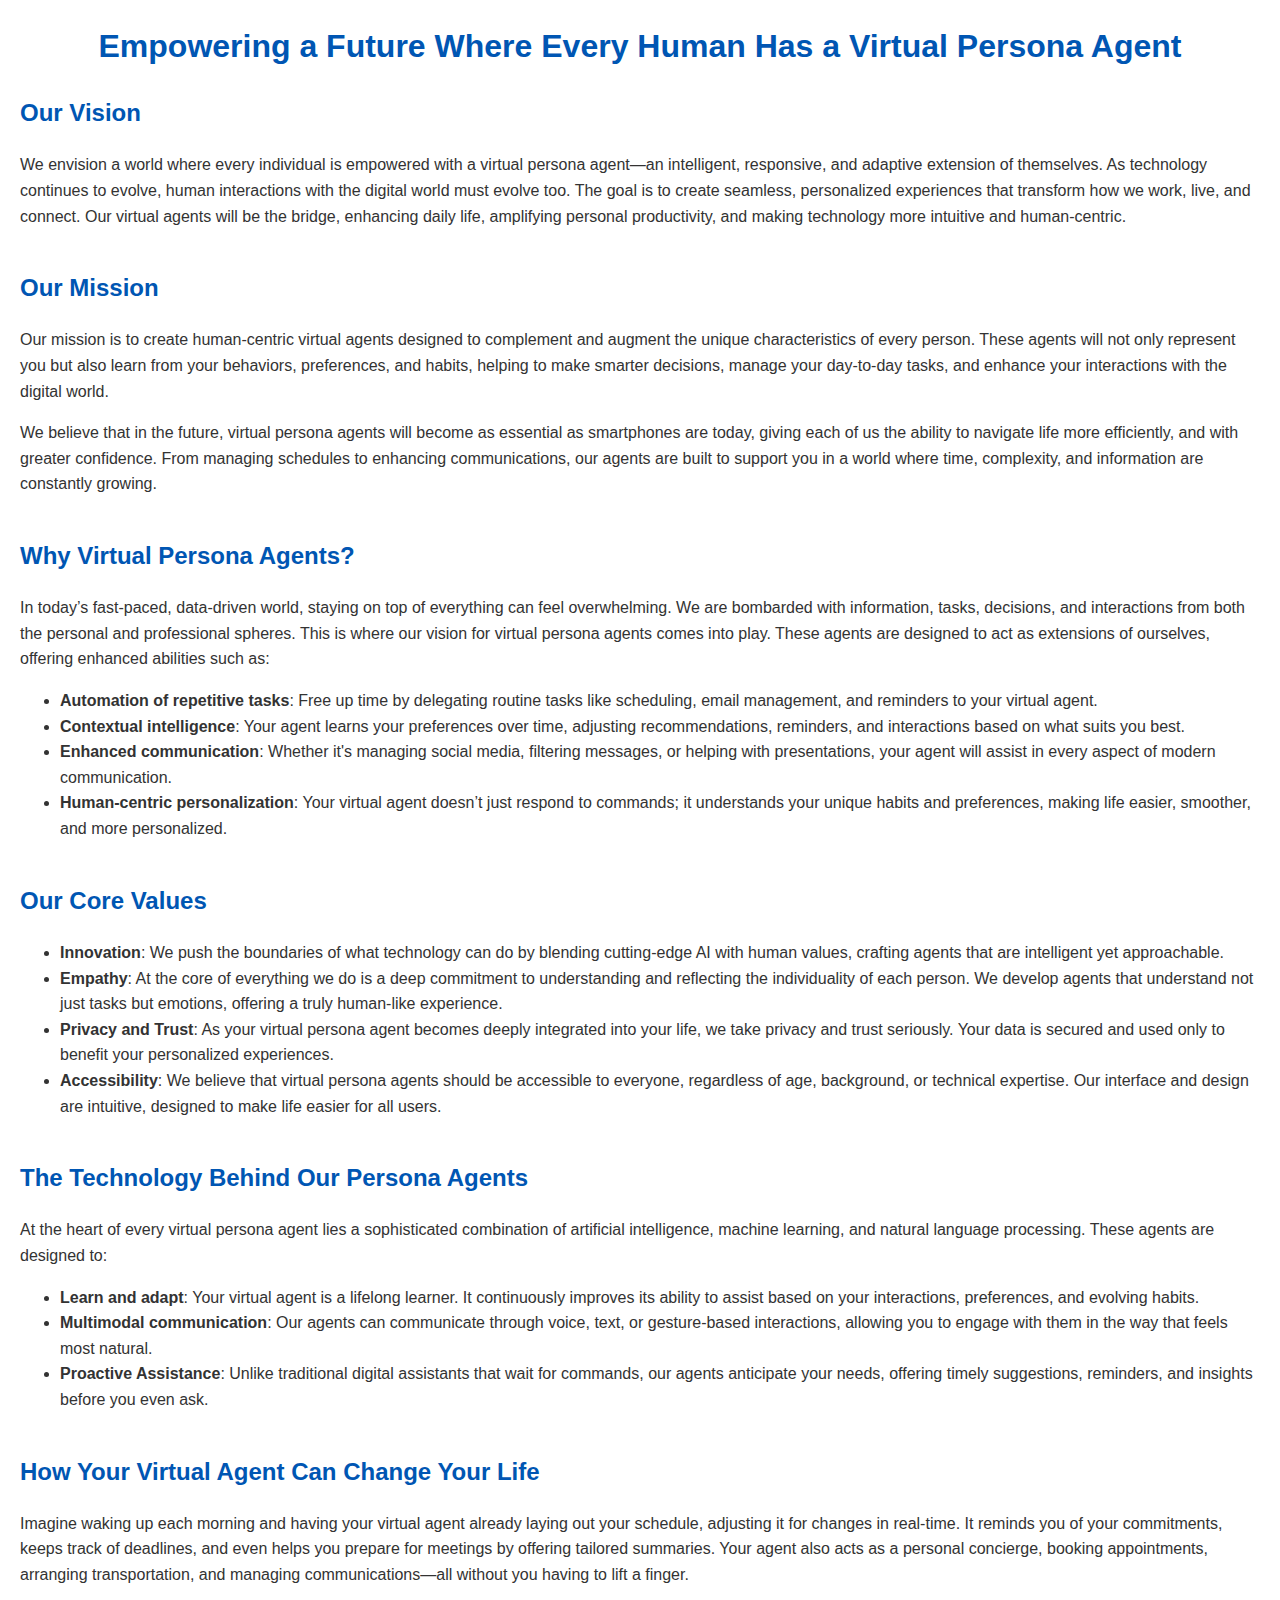
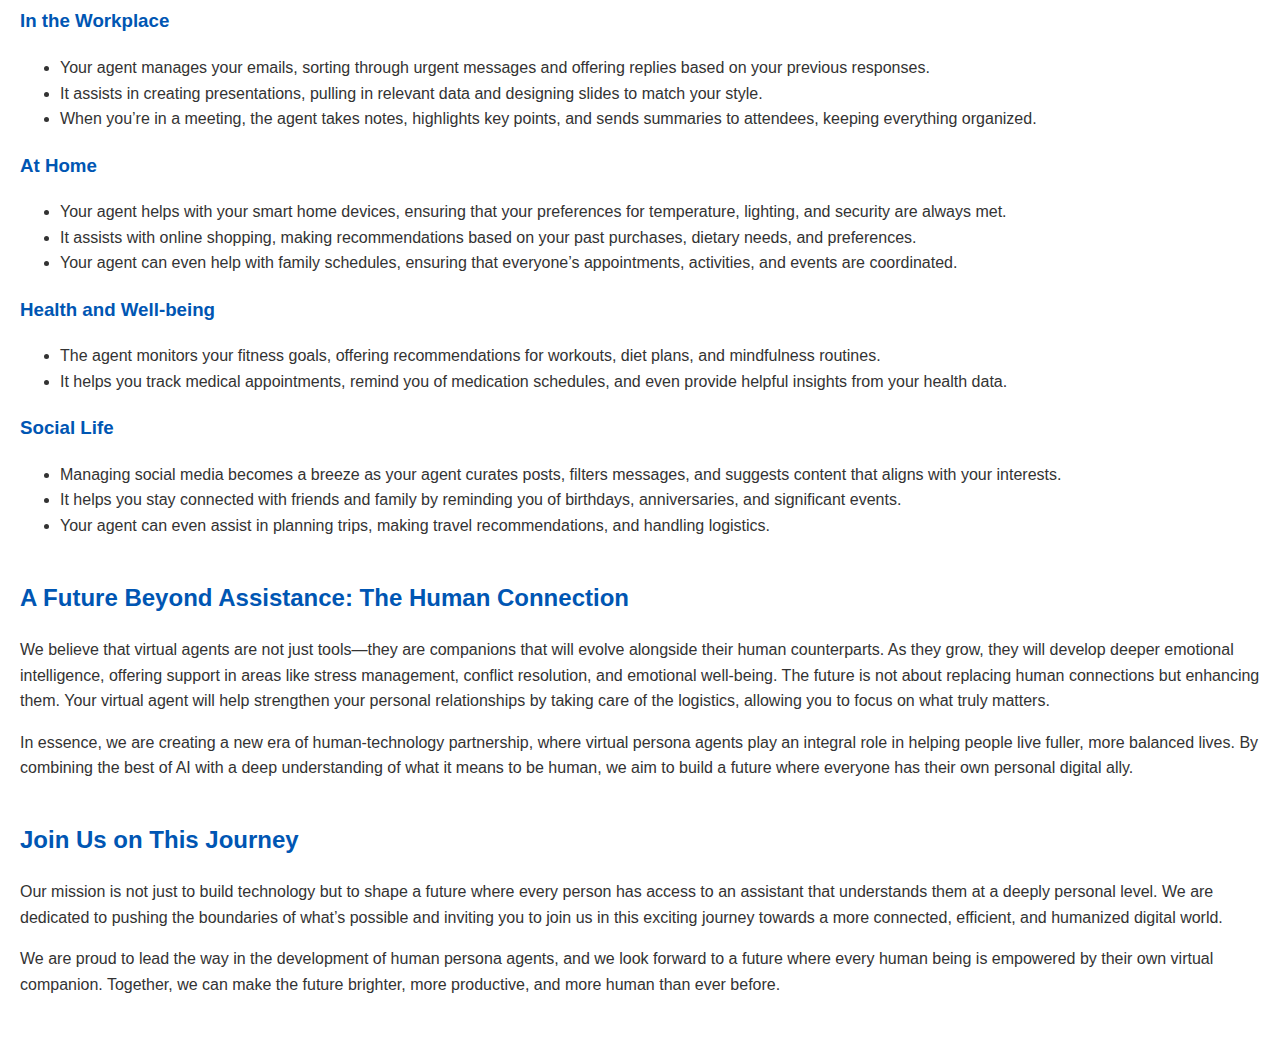
==== templates/about.html @ 0e73c724 "added important pages" ====
<!DOCTYPE html>
<html lang="en">
<head>
    <meta charset="UTF-8">
    <meta name="viewport" content="width=device-width, initial-scale=1.0">
    <title>About Us</title>
    <style>
        body {
            font-family: Arial, sans-serif;
            line-height: 1.6;
            margin: 20px;
            color: #333;
        }
        h1, h2, h3 {
            color: #0056b3;
        }
        h1 {
            text-align: center;
        }
        section {
            margin-bottom: 40px;
        }
    </style>
</head>
<body>

    <h1>Empowering a Future Where Every Human Has a Virtual Persona Agent</h1>

    <section>
        <h2>Our Vision</h2>
        <p>We envision a world where every individual is empowered with a virtual persona agent—an intelligent, responsive, and adaptive extension of themselves. As technology continues to evolve, human interactions with the digital world must evolve too. The goal is to create seamless, personalized experiences that transform how we work, live, and connect. Our virtual agents will be the bridge, enhancing daily life, amplifying personal productivity, and making technology more intuitive and human-centric.</p>
    </section>

    <section>
        <h2>Our Mission</h2>
        <p>Our mission is to create human-centric virtual agents designed to complement and augment the unique characteristics of every person. These agents will not only represent you but also learn from your behaviors, preferences, and habits, helping to make smarter decisions, manage your day-to-day tasks, and enhance your interactions with the digital world.</p>
        <p>We believe that in the future, virtual persona agents will become as essential as smartphones are today, giving each of us the ability to navigate life more efficiently, and with greater confidence. From managing schedules to enhancing communications, our agents are built to support you in a world where time, complexity, and information are constantly growing.</p>
    </section>

    <section>
        <h2>Why Virtual Persona Agents?</h2>
        <p>In today’s fast-paced, data-driven world, staying on top of everything can feel overwhelming. We are bombarded with information, tasks, decisions, and interactions from both the personal and professional spheres. This is where our vision for virtual persona agents comes into play. These agents are designed to act as extensions of ourselves, offering enhanced abilities such as:</p>
        <ul>
            <li><strong>Automation of repetitive tasks</strong>: Free up time by delegating routine tasks like scheduling, email management, and reminders to your virtual agent.</li>
            <li><strong>Contextual intelligence</strong>: Your agent learns your preferences over time, adjusting recommendations, reminders, and interactions based on what suits you best.</li>
            <li><strong>Enhanced communication</strong>: Whether it's managing social media, filtering messages, or helping with presentations, your agent will assist in every aspect of modern communication.</li>
            <li><strong>Human-centric personalization</strong>: Your virtual agent doesn’t just respond to commands; it understands your unique habits and preferences, making life easier, smoother, and more personalized.</li>
        </ul>
    </section>

    <section>
        <h2>Our Core Values</h2>
        <ul>
            <li><strong>Innovation</strong>: We push the boundaries of what technology can do by blending cutting-edge AI with human values, crafting agents that are intelligent yet approachable.</li>
            <li><strong>Empathy</strong>: At the core of everything we do is a deep commitment to understanding and reflecting the individuality of each person. We develop agents that understand not just tasks but emotions, offering a truly human-like experience.</li>
            <li><strong>Privacy and Trust</strong>: As your virtual persona agent becomes deeply integrated into your life, we take privacy and trust seriously. Your data is secured and used only to benefit your personalized experiences.</li>
            <li><strong>Accessibility</strong>: We believe that virtual persona agents should be accessible to everyone, regardless of age, background, or technical expertise. Our interface and design are intuitive, designed to make life easier for all users.</li>
        </ul>
    </section>

    <section>
        <h2>The Technology Behind Our Persona Agents</h2>
        <p>At the heart of every virtual persona agent lies a sophisticated combination of artificial intelligence, machine learning, and natural language processing. These agents are designed to:</p>
        <ul>
            <li><strong>Learn and adapt</strong>: Your virtual agent is a lifelong learner. It continuously improves its ability to assist based on your interactions, preferences, and evolving habits.</li>
            <li><strong>Multimodal communication</strong>: Our agents can communicate through voice, text, or gesture-based interactions, allowing you to engage with them in the way that feels most natural.</li>
            <li><strong>Proactive Assistance</strong>: Unlike traditional digital assistants that wait for commands, our agents anticipate your needs, offering timely suggestions, reminders, and insights before you even ask.</li>
        </ul>
    </section>

    <section>
        <h2>How Your Virtual Agent Can Change Your Life</h2>
        <p>Imagine waking up each morning and having your virtual agent already laying out your schedule, adjusting it for changes in real-time. It reminds you of your commitments, keeps track of deadlines, and even helps you prepare for meetings by offering tailored summaries. Your agent also acts as a personal concierge, booking appointments, arranging transportation, and managing communications—all without you having to lift a finger.</p>

        <h3>In the Workplace</h3>
        <ul>
            <li>Your agent manages your emails, sorting through urgent messages and offering replies based on your previous responses.</li>
            <li>It assists in creating presentations, pulling in relevant data and designing slides to match your style.</li>
            <li>When you’re in a meeting, the agent takes notes, highlights key points, and sends summaries to attendees, keeping everything organized.</li>
        </ul>

        <h3>At Home</h3>
        <ul>
            <li>Your agent helps with your smart home devices, ensuring that your preferences for temperature, lighting, and security are always met.</li>
            <li>It assists with online shopping, making recommendations based on your past purchases, dietary needs, and preferences.</li>
            <li>Your agent can even help with family schedules, ensuring that everyone’s appointments, activities, and events are coordinated.</li>
        </ul>

        <h3>Health and Well-being</h3>
        <ul>
            <li>The agent monitors your fitness goals, offering recommendations for workouts, diet plans, and mindfulness routines.</li>
            <li>It helps you track medical appointments, remind you of medication schedules, and even provide helpful insights from your health data.</li>
        </ul>

        <h3>Social Life</h3>
        <ul>
            <li>Managing social media becomes a breeze as your agent curates posts, filters messages, and suggests content that aligns with your interests.</li>
            <li>It helps you stay connected with friends and family by reminding you of birthdays, anniversaries, and significant events.</li>
            <li>Your agent can even assist in planning trips, making travel recommendations, and handling logistics.</li>
        </ul>
    </section>

    <section>
        <h2>A Future Beyond Assistance: The Human Connection</h2>
        <p>We believe that virtual agents are not just tools—they are companions that will evolve alongside their human counterparts. As they grow, they will develop deeper emotional intelligence, offering support in areas like stress management, conflict resolution, and emotional well-being. The future is not about replacing human connections but enhancing them. Your virtual agent will help strengthen your personal relationships by taking care of the logistics, allowing you to focus on what truly matters.</p>
        <p>In essence, we are creating a new era of human-technology partnership, where virtual persona agents play an integral role in helping people live fuller, more balanced lives. By combining the best of AI with a deep understanding of what it means to be human, we aim to build a future where everyone has their own personal digital ally.</p>
    </section>

    <section>
        <h2>Join Us on This Journey</h2>
        <p>Our mission is not just to build technology but to shape a future where every person has access to an assistant that understands them at a deeply personal level. We are dedicated to pushing the boundaries of what’s possible and inviting you to join us in this exciting journey towards a more connected, efficient, and humanized digital world.</p>
        <p>We are proud to lead the way in the development of human persona agents, and we look forward to a future where every human being is empowered by their own virtual companion. Together, we can make the future brighter, more productive, and more human than ever before.</p>
    </section>

</body>
</html>
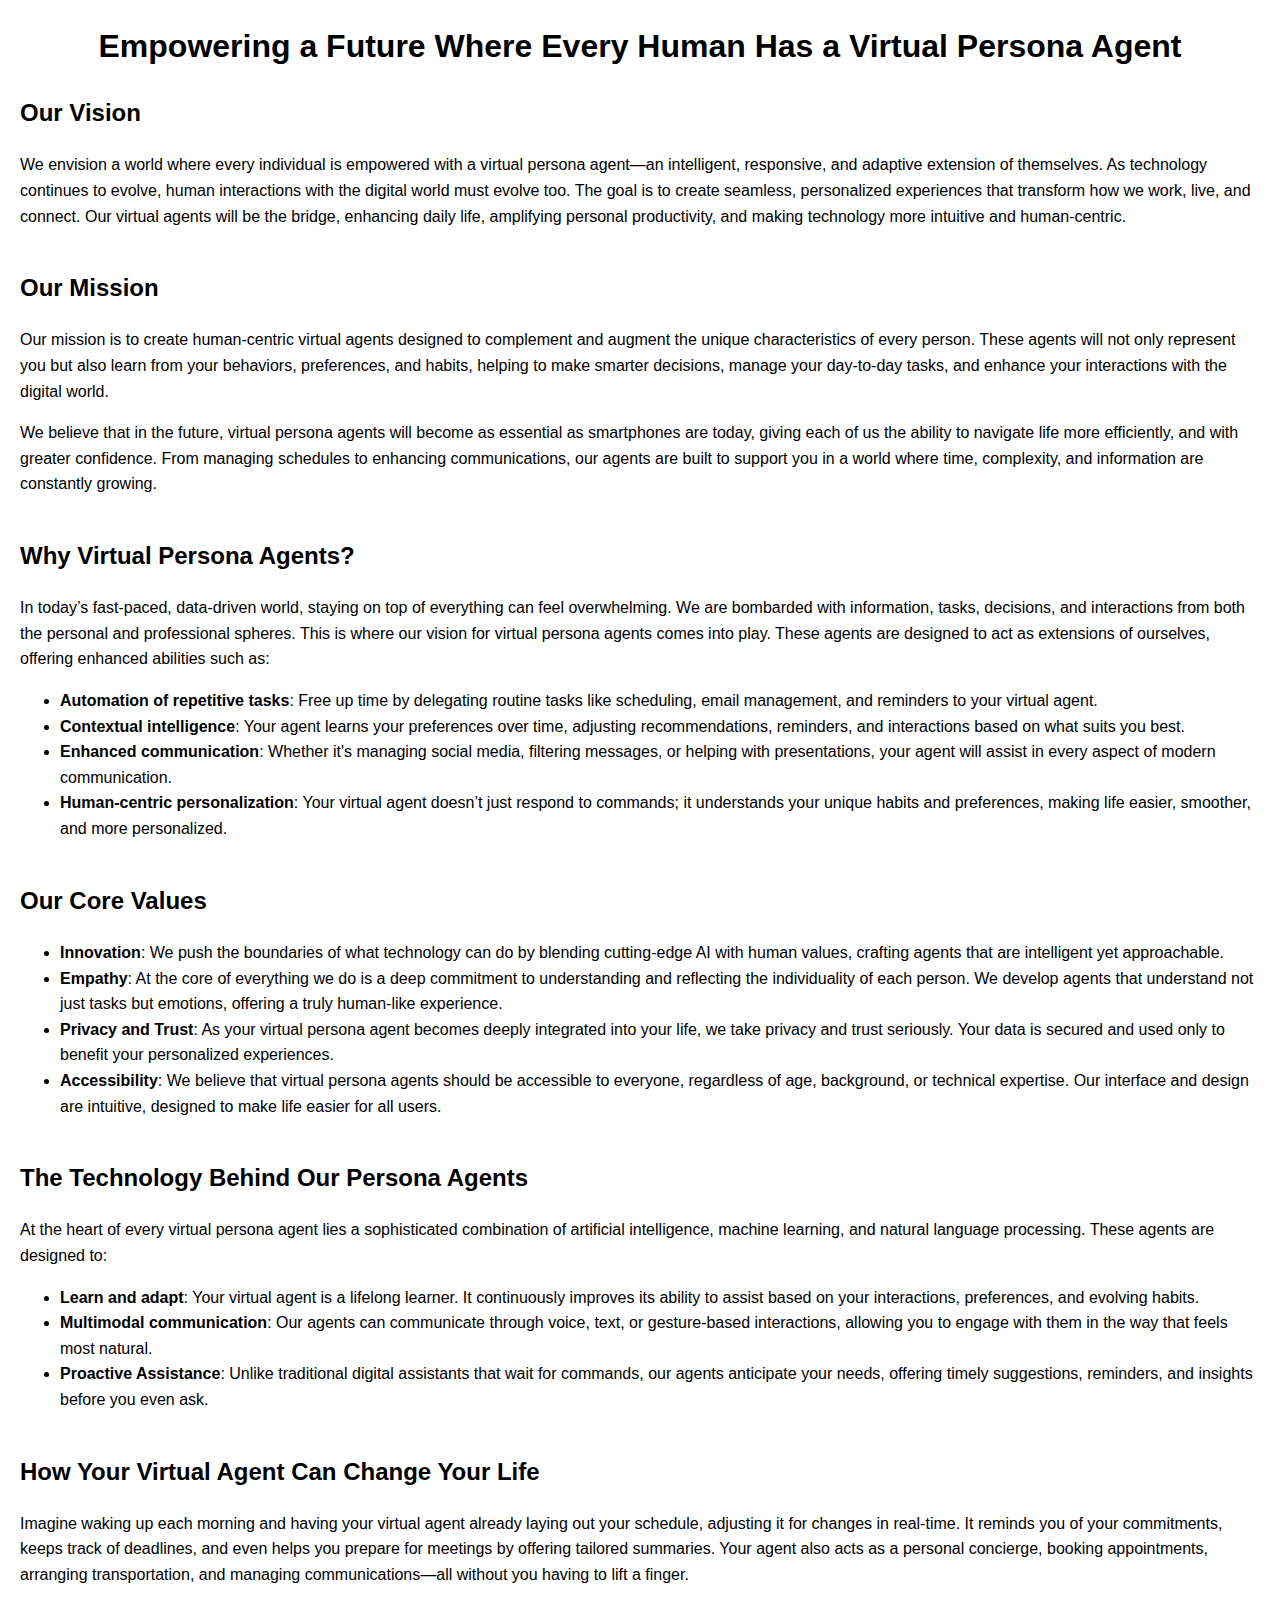
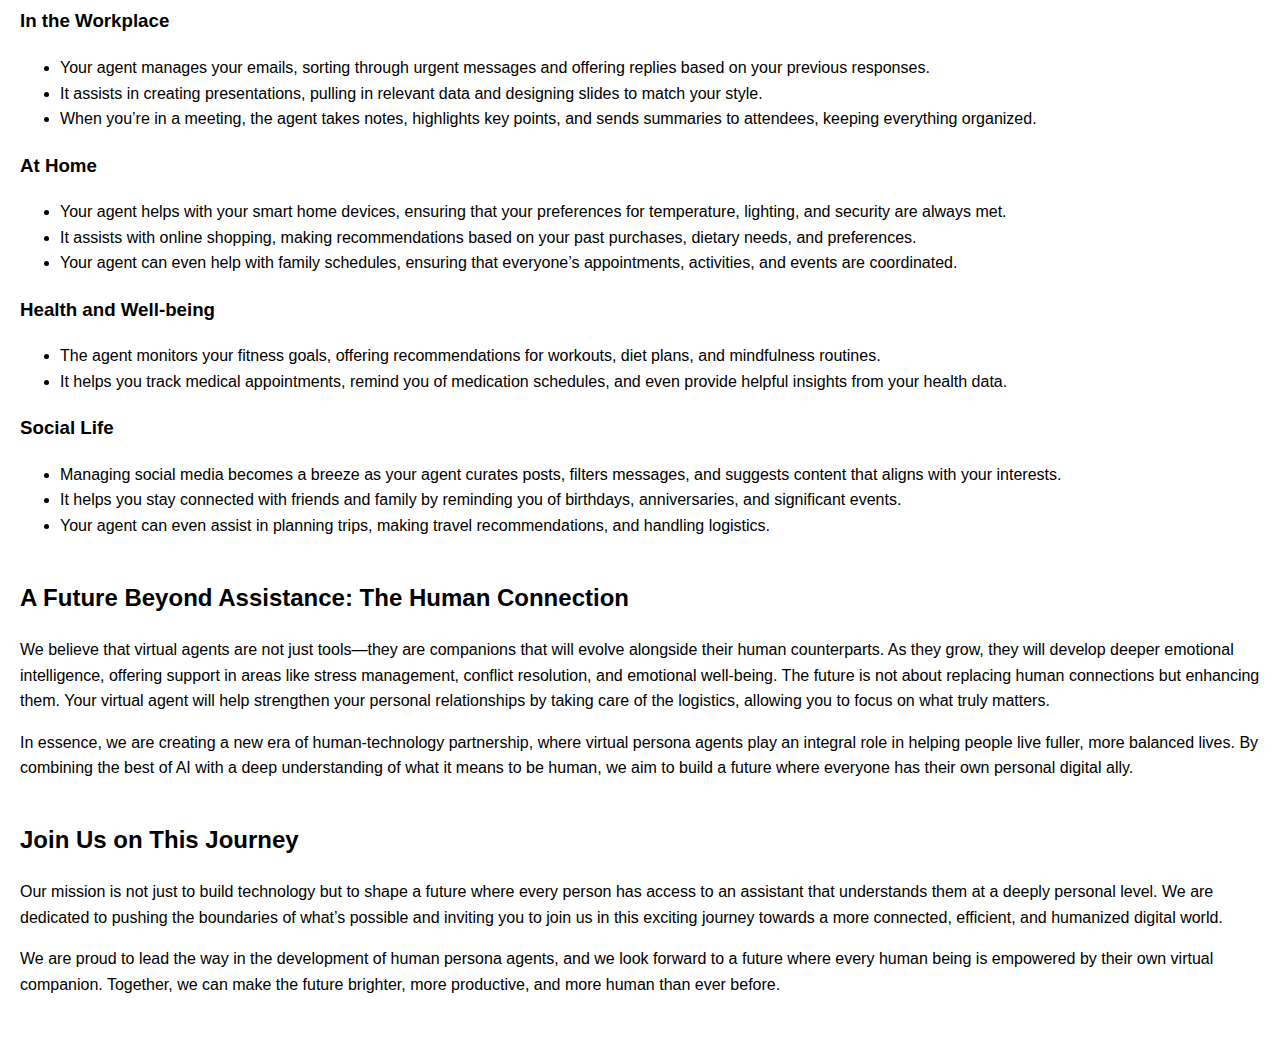
==== commit 9c038e13: "added login logout" ====
--- a/templates/about.html
+++ b/templates/about.html
@@ -9,10 +9,11 @@
             font-family: Arial, sans-serif;
             line-height: 1.6;
             margin: 20px;
-            color: #333;
+            color: #000; /* Set text color to black */
+            background-color: #fff; /* Set background color to white */
         }
         h1, h2, h3 {
-            color: #0056b3;
+            color: #000; /* Set headings to black */
         }
         h1 {
             text-align: center;
